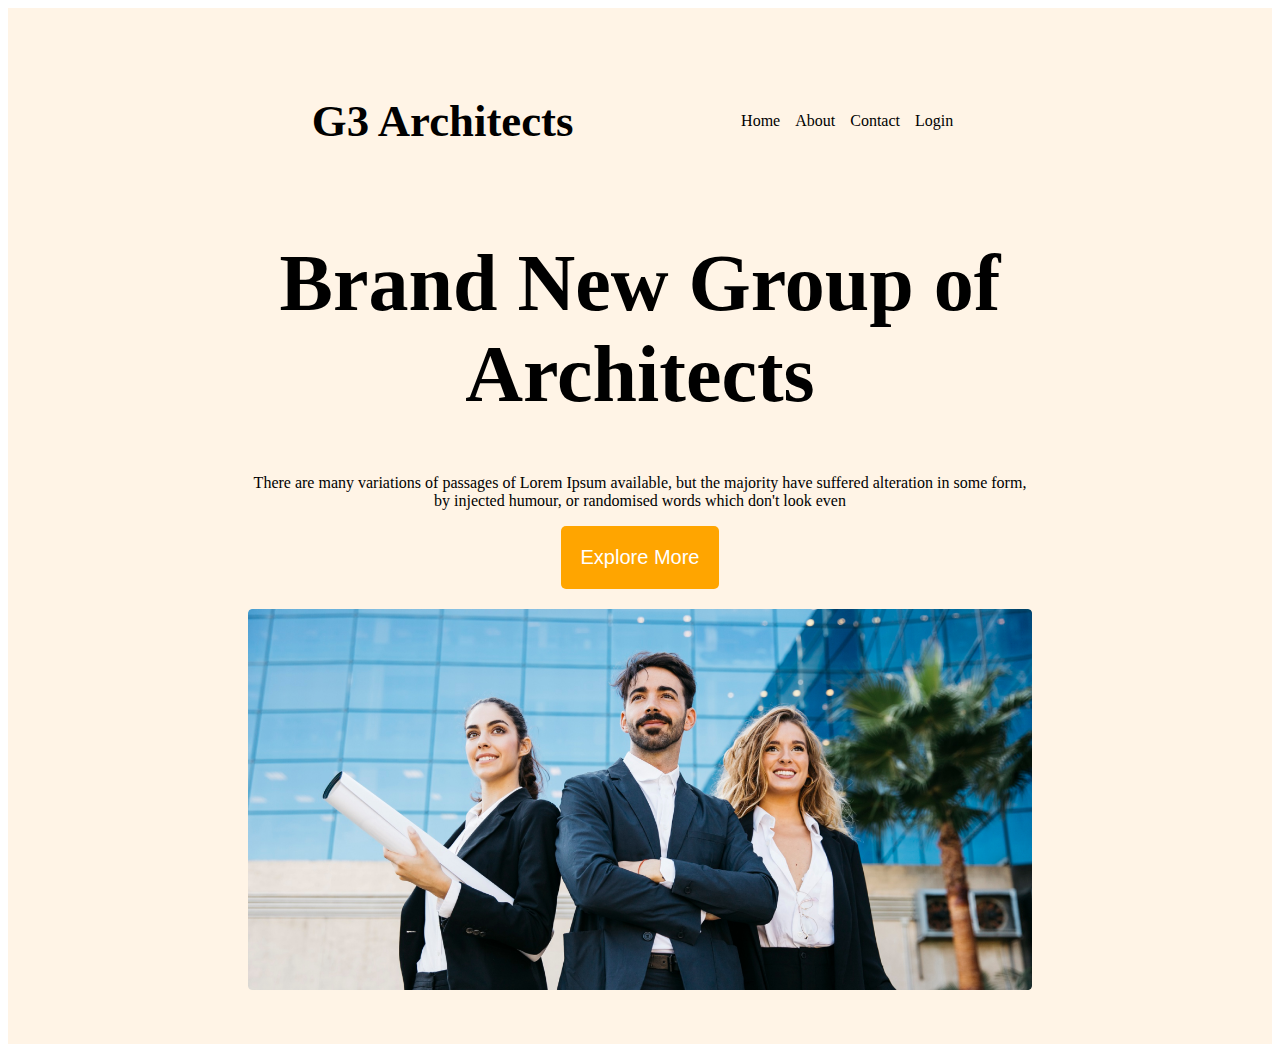
==== index.html @ 6220600b "name change" ====
<!DOCTYPE html>
<html lang="en">

<head>
    <meta charset="UTF-8">
    <meta name="viewport" content="width=device-width, initial-scale=1.0">
    <title>Document</title>
    <link rel="stylesheet" href="architects.css">
</head>

<body>
    <header>
        <nav>
            <div>
                <h2 class="section-title">G3 Architects</h2>
            </div>
            <div>
                <ul>
                    <li><a href="">Home</a></li>
                    <li><a href="">About</a></li>
                    <li><a href="">Contact</a></li>
                    <li><a href="">Login</a></li>
                </ul>
            </div>
        </nav>
        <div class="banner-container">
            <div class="banner-content">
                <div class="banner-title"><h1>Brand New Group of Architects</h1></div>
                <div class="banner-description">
                    <p>There are many variations of passages of Lorem Ipsum available, but the majority have suffered
                        alteration in some form, by injected humour, or randomised words which don't look even</p>
                </div>
                <button class="btn-primary">Explore More</button>
            </div>
            <div class="banner-img"><img src="/images/banner.png" alt=""></div>
        </div>
    </header>
</body>

</html>
---- architects.css ----
header{
    padding: 50px 240px;
    background-color:rgba(255, 144, 14, 0.10);
}
nav{
    display: flex;
    justify-content: space-around;
    align-items: center;
   
}
nav ul{
    display: flex;
    justify-content: space-between;   
}
nav ul li{
    list-style: none;
    margin-right: 15px;
    font-size: 1rem;

}
li>a{
    text-decoration: none;
    color: black;
}
.section-title{
    font-size: 2.8rem;
}
.banner-content{
    max-width: 800px;
    margin: auto;
    text-align: center;
  margin-top: 20px;
}
.banner-title{
    font-size: 2.5rem;
    text-align: center;
}
.banner-description{
    text-align: center;
}
.btn-primary{
    padding: 20px;
    background-color: orange;
    color: white;
    border: none;
    border-radius: 5px;
    font-size: 1.25rem;
}
img{
    width: 100%;
}
.banner-img{
    text-align: center;
    width: 100%;
    margin-top: 20px;
   
}




@media screen and (max-width: 576px) {
    header {
        padding: 20px;
    }

    nav {
        flex-direction: column;
    }
    .banner-img, img{
        width: 90%;
        margin-top: 10px;
       
    }
}

/* tablet or medium devices */
@media screen and (min-width:576px) and (max-width: 960px) {
    header {
        padding: 50px;
    }

    nav {
        flex-direction: column;
    }
}
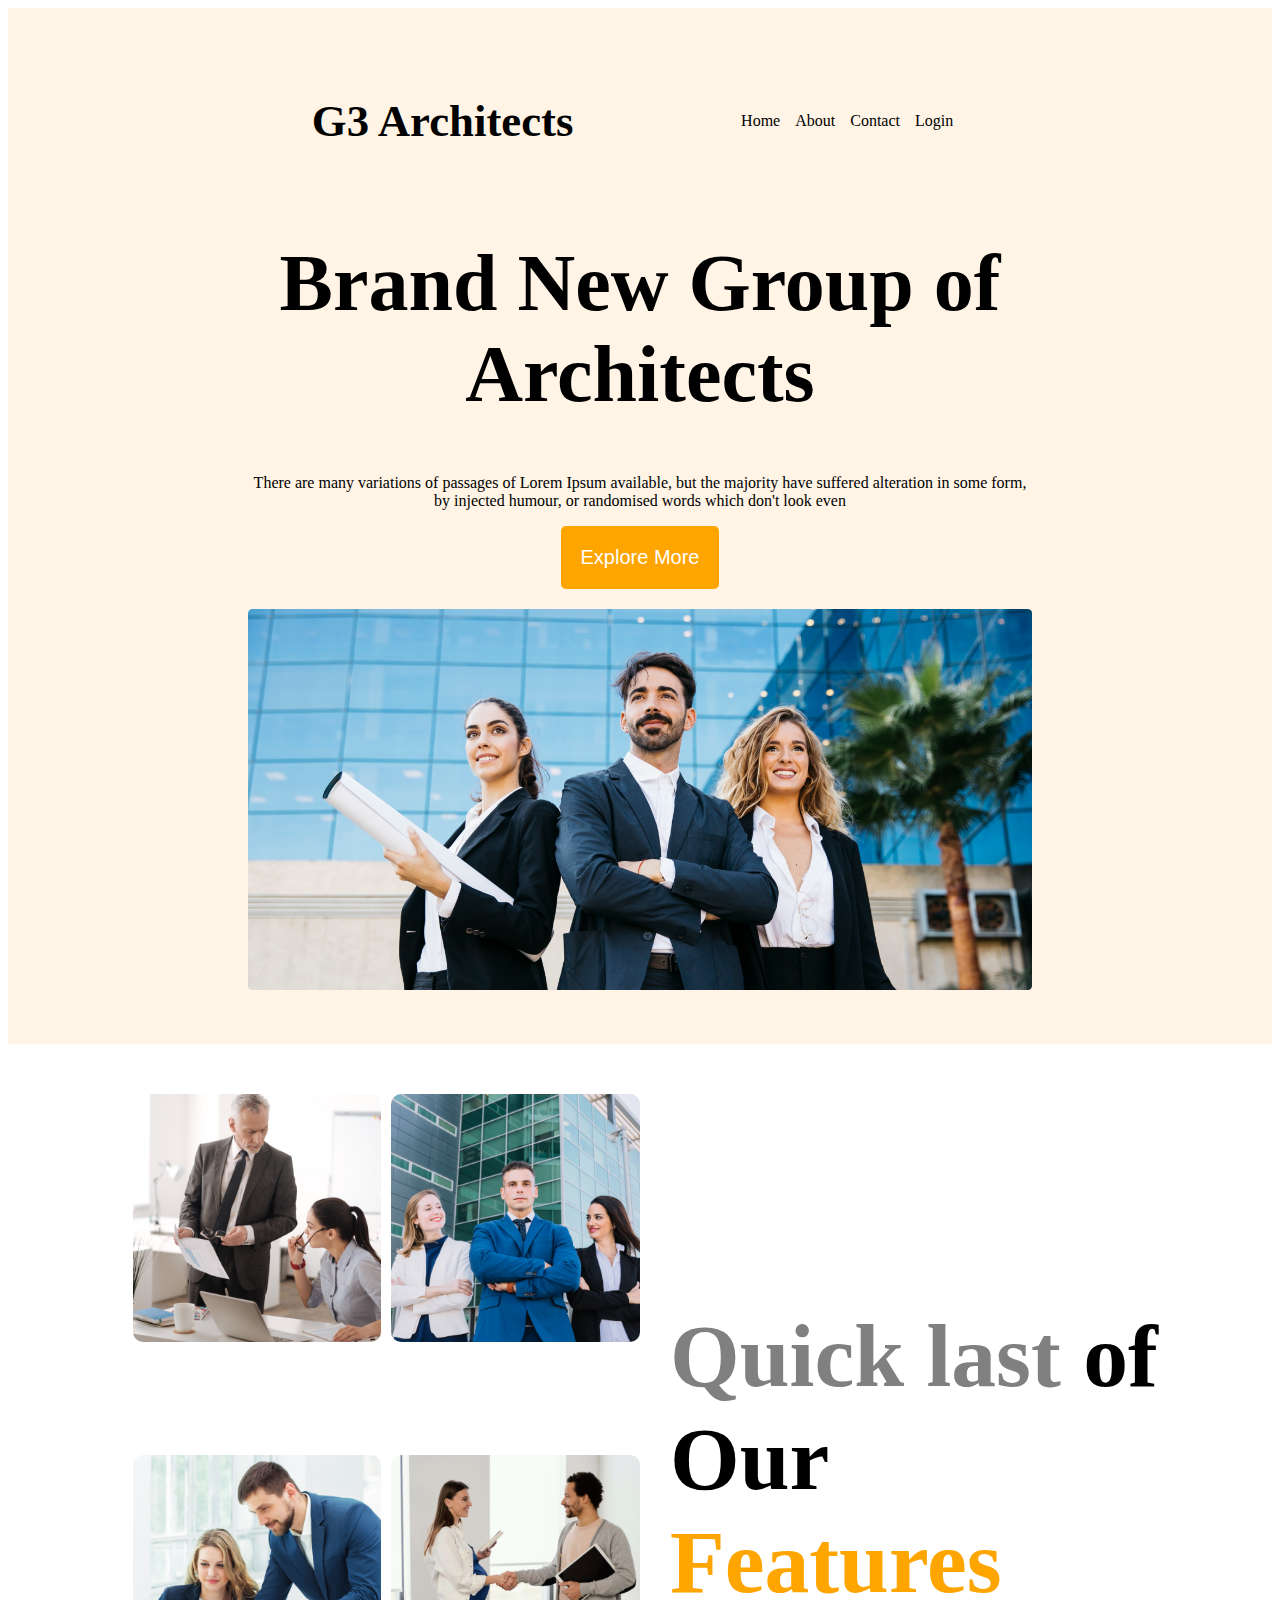
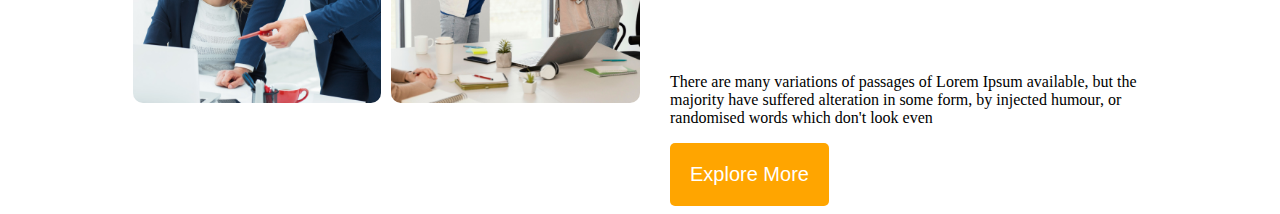
==== commit 99f00401: "section2 done" ====
--- a/index.html
+++ b/index.html
@@ -27,7 +27,7 @@
             <div class="banner-content">
                 <div class="banner-title"><h1>Brand New Group of Architects</h1></div>
                 <div class="banner-description">
-                    <p>There are many variations of passages of Lorem Ipsum available, but the majority have suffered
+                    <p class="terms-description">There are many variations of passages of Lorem Ipsum available, but the majority have suffered
                         alteration in some form, by injected humour, or randomised words which don't look even</p>
                 </div>
                 <button class="btn-primary">Explore More</button>
@@ -35,6 +35,25 @@
             <div class="banner-img"><img src="/images/banner.png" alt=""></div>
         </div>
     </header>
+    <main>
+        <!-- section-1 Terms Section -->
+        <section>
+<div class="terms-container">
+    <div class="image-containe">
+        <img src="/images/team1.png" alt="">
+        <img src="/images/team2.png" alt="">
+        <img src="/images/team3.png" alt="">
+        <img src="/images/team4.png" alt="">
+    </div>
+    <div class="terms">
+        <div class="terms-title"><h1><span class="quick">Quick last </span>of Our <span class="features">Features</span></h1></div>
+        <div class="terms-description"><p>There are many variations of passages of Lorem Ipsum available, but the majority have suffered
+            alteration in some form, by injected humour, or randomised words which don't look even</p></div>
+            <button class="btn-primary">Explore More</button>
+    </div>
+</div>
+        </section>
+    </main>
 </body>
 
 </html>--- a/architects.css
+++ b/architects.css
@@ -1,6 +1,7 @@
 header{
     padding: 50px 240px;
     background-color:rgba(255, 144, 14, 0.10);
+    margin-bottom: 50px;
 }
 nav{
     display: flex;
@@ -55,7 +56,42 @@
     margin-top: 20px;
    
 }
+/* 1st section */
+.terms-container{
+    display: flex;
+    margin: auto;
+    width: 85%;  
+}
+.terms-container>div{
+    width: 50%;
+}
+.terms-description{
+    font-size: 1rem;
+}
+.terms{
+  padding: 150px 0px 0px 30px ;
+  
+}
+.terms-title{
+    font-size: 2.8rem;
+}
+.quick{
+    color: gray;
+}
+.features{
+    color: orange;
+}
+.image-containe{
+    display: grid;
+    gap: 10px;
+    grid-template-columns: repeat(2,1fr);    
+    margin-left: 30px;
+}
 
+.image-containe img{
+    /* width: 80%; */
+    border-radius: 10px;
+}
 
 
 
@@ -69,11 +105,23 @@
     }
     .banner-img, img{
         width: 90%;
-        margin-top: 10px;
-       
+        margin-top: 10px;      
     }
+    .terms-container{
+        flex-direction: column;
+        width: 100%;  
+    }
+    .image-containe{
+        grid-template-columns: repeat(1,1fr);    
+        margin-left: 0px;
+    }
+    .image-containe img{
+        width: 100%;
 }
-
+.terms-container>div{
+    width: 100%;
+}
+}
 /* tablet or medium devices */
 @media screen and (min-width:576px) and (max-width: 960px) {
     header {
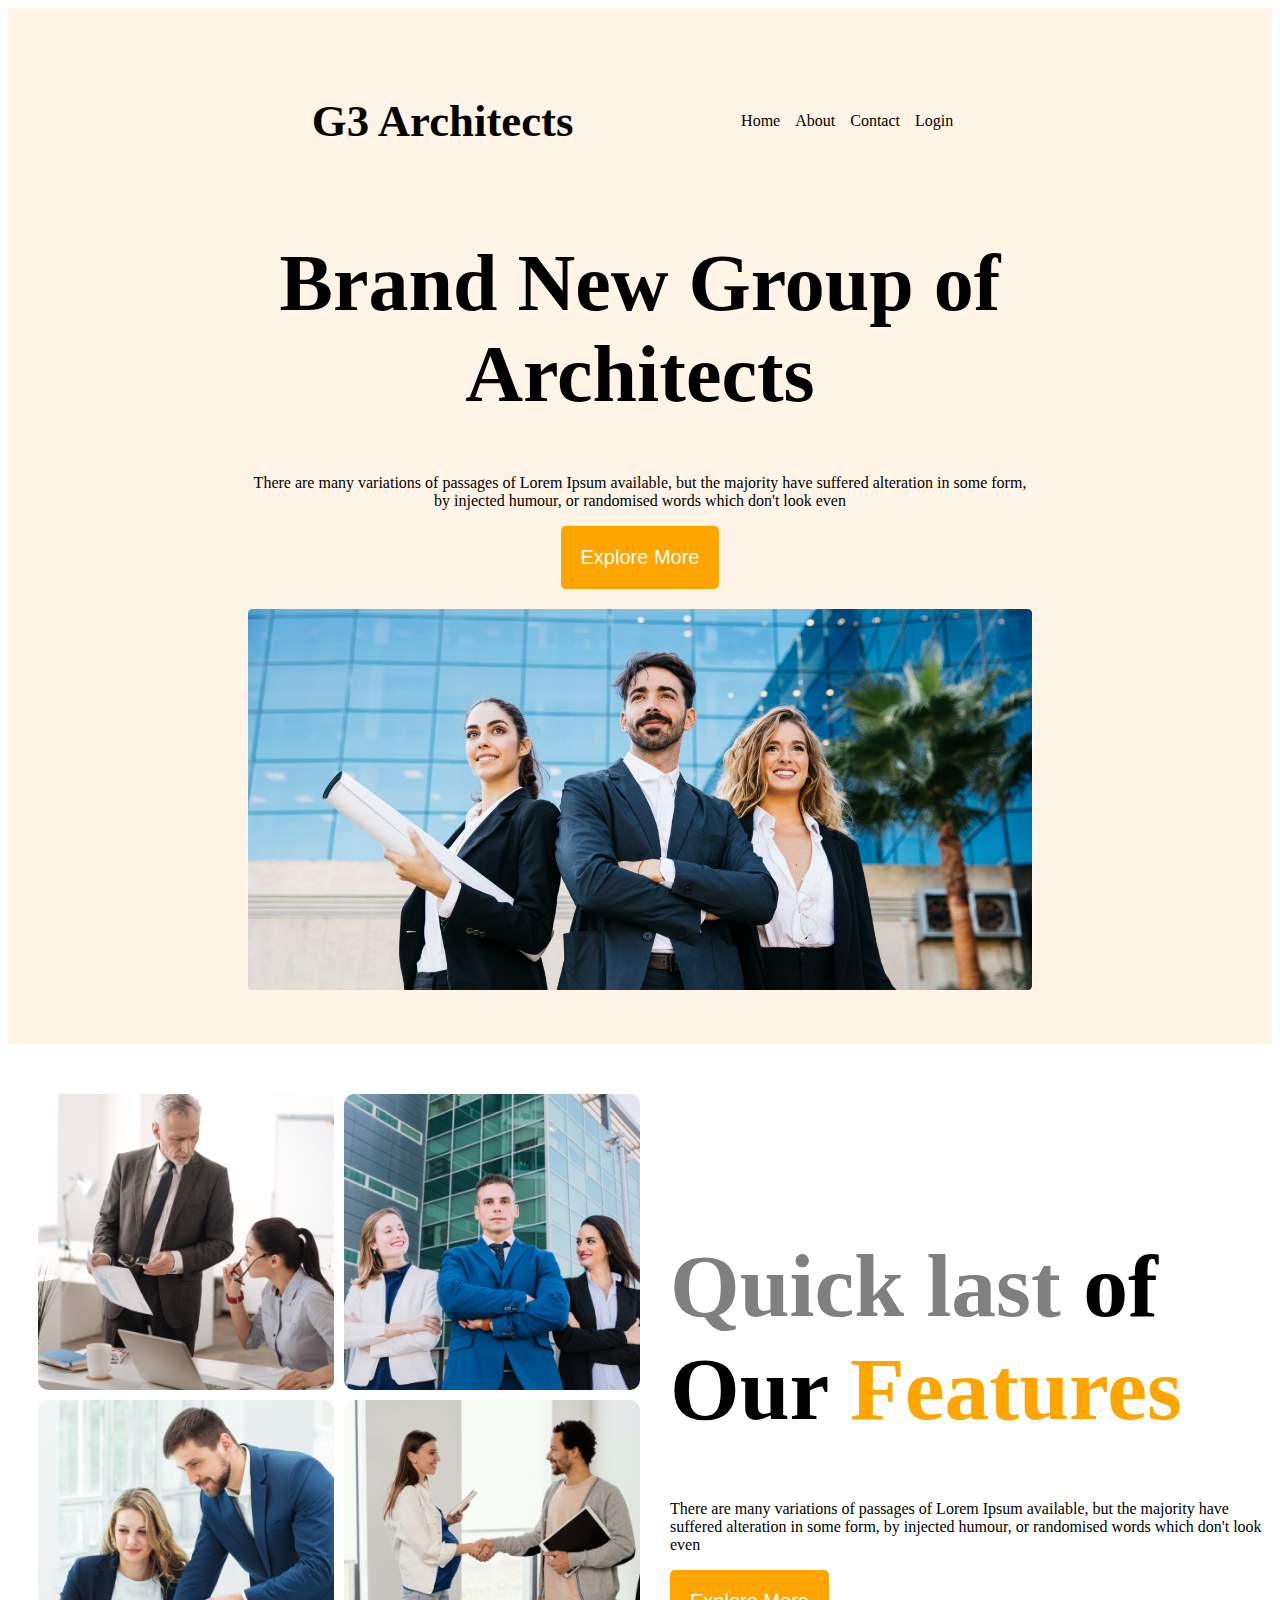
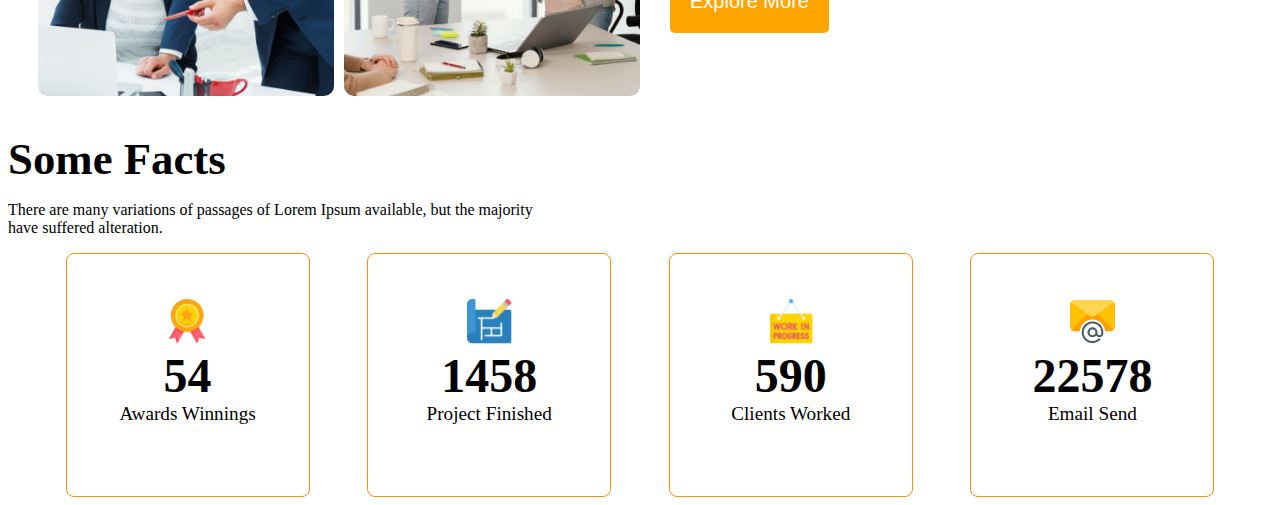
==== commit 945cc3a9: "section 4 done" ====
--- a/index.html
+++ b/index.html
@@ -25,33 +25,71 @@
         </nav>
         <div class="banner-container">
             <div class="banner-content">
-                <div class="banner-title"><h1>Brand New Group of Architects</h1></div>
+                <div class="banner-title">
+                    <h1>Brand New Group of Architects</h1>
+                </div>
                 <div class="banner-description">
-                    <p class="terms-description">There are many variations of passages of Lorem Ipsum available, but the majority have suffered
+                    <p class="terms-description">There are many variations of passages of Lorem Ipsum available, but the
+                        majority have suffered
                         alteration in some form, by injected humour, or randomised words which don't look even</p>
                 </div>
                 <button class="btn-primary">Explore More</button>
             </div>
-            <div class="banner-img"><img src="/images/banner.png" alt=""></div>
+            <div class="banner-img"><img src="images/banner.png" alt=""></div>
         </div>
     </header>
     <main>
         <!-- section-1 Terms Section -->
         <section>
-<div class="terms-container">
-    <div class="image-containe">
-        <img src="/images/team1.png" alt="">
-        <img src="/images/team2.png" alt="">
-        <img src="/images/team3.png" alt="">
-        <img src="/images/team4.png" alt="">
-    </div>
-    <div class="terms">
-        <div class="terms-title"><h1><span class="quick">Quick last </span>of Our <span class="features">Features</span></h1></div>
-        <div class="terms-description"><p>There are many variations of passages of Lorem Ipsum available, but the majority have suffered
-            alteration in some form, by injected humour, or randomised words which don't look even</p></div>
-            <button class="btn-primary">Explore More</button>
-    </div>
-</div>
+            <div class="terms-container">
+                <div class="image-containe">
+                    <img src="images/team1.png" alt="">
+                    <img src="images/team2.png" alt="">
+                    <img src="images/team3.png" alt="">
+                    <img src="images/team4.png" alt="">
+                </div>
+                <div class="terms">
+                    <div class="terms-title">
+                        <h1><span class="quick">Quick last </span>of Our <span class="features">Features</span></h1>
+                    </div>
+                    <div class="terms-description">
+                        <p>There are many variations of passages of Lorem Ipsum available, but the majority have
+                            suffered
+                            alteration in some form, by injected humour, or randomised words which don't look even</p>
+                    </div>
+                    <div class="terms-btn"><button class="btn-primary">Explore More</button></div>
+                </div>
+            </div>
+        </section>
+        <!-- section 4 -->
+        <section class="facts">
+            <h2 class="section-title">Some Facts</h2>
+            <p class="terms-description">There are many variations of passages of Lorem Ipsum available, but the majority have suffered
+                alteration.</p>
+                <div class="fact-box">
+                    <div class="box">
+                        <img class="icon" src="images/icons/ribon.png" alt="">
+                        <h2 class="status">54</h2>
+                        <p>Awards Winnings</p>
+                    </div>
+                    <div class="box">
+                        <img class="icon" src="images/icons/projects.png" alt="">
+                        <h2 class="status">1458</h2>
+                        <p>Project Finished</p>
+                    </div>
+                    <div class="box">
+                        <img class="icon" src="images/icons/customers.png" alt="">
+                        <h2 class="status">590</h2>
+                        <p>Clients Worked</p>
+                    </div>
+                    <div class="box">
+                        <img class="icon" src="images/icons/email.png" alt="">
+                        <h2 class="status">22578</h2>
+                        <p>Email Send</p>
+                    </div>
+                   
+                </div>
+
         </section>
     </main>
 </body>
--- a/architects.css
+++ b/architects.css
@@ -51,7 +51,8 @@
     width: 100%;
 }
 .banner-img{
-    text-align: center;
+    /* text-align: center; */
+    margin: auto;
     width: 100%;
     margin-top: 20px;
    
@@ -60,7 +61,7 @@
 .terms-container{
     display: flex;
     margin: auto;
-    width: 85%;  
+    width: 100%;  
 }
 .terms-container>div{
     width: 50%;
@@ -69,7 +70,7 @@
     font-size: 1rem;
 }
 .terms{
-  padding: 150px 0px 0px 30px ;
+  padding: 80px 0px 0px 30px;
   
 }
 .terms-title{
@@ -92,7 +93,38 @@
     /* width: 80%; */
     border-radius: 10px;
 }
-
+/* section 4 styles */
+.facts h2{
+    margin-bottom: 0;
+}
+.facts p{
+    max-width: 542px;
+}
+.box{
+height: 242px;
+width: 242px;
+border-radius: 8px;
+border: 1px solid #FF900E;
+text-align: center;
+justify-content: center;
+}
+.fact-box{
+    display: flex;
+    justify-content: space-evenly;
+}
+.box .icon{
+    padding-top: 45px;
+    height: 45.2px;
+    width: 45.2px;
+}
+.status{
+    font-size: 3rem;
+    margin: 0;
+}
+.box p{
+    font-size: 1.2rem;
+    margin: 0;
+}
 
 
 @media screen and (max-width: 576px) {
@@ -112,14 +144,21 @@
         width: 100%;  
     }
     .image-containe{
-        grid-template-columns: repeat(1,1fr);    
+        grid-template-columns: 1fr;    
         margin-left: 0px;
     }
     .image-containe img{
-        width: 100%;
+        width: 90%;
 }
 .terms-container>div{
     width: 100%;
+}
+.terms{
+    padding: 20px 0px;
+    
+  }
+.terms-btn{
+    text-align: center;
 }
 }
 /* tablet or medium devices */
@@ -128,7 +167,21 @@
         padding: 50px;
     }
 
-    nav {
+    nav, .terms-container {
         flex-direction: column;
     }
+    .terms-container>div{
+        width: 100%;
+    }
+    .image-containe{
+        grid-template-columns: repeat(1,1fr);    
+        margin-left: 0px;
+    }
+    .image-containe img{
+        width: 90%;
+        margin: auto;
+}
+.terms-btn{
+    text-align: center;
+}
 }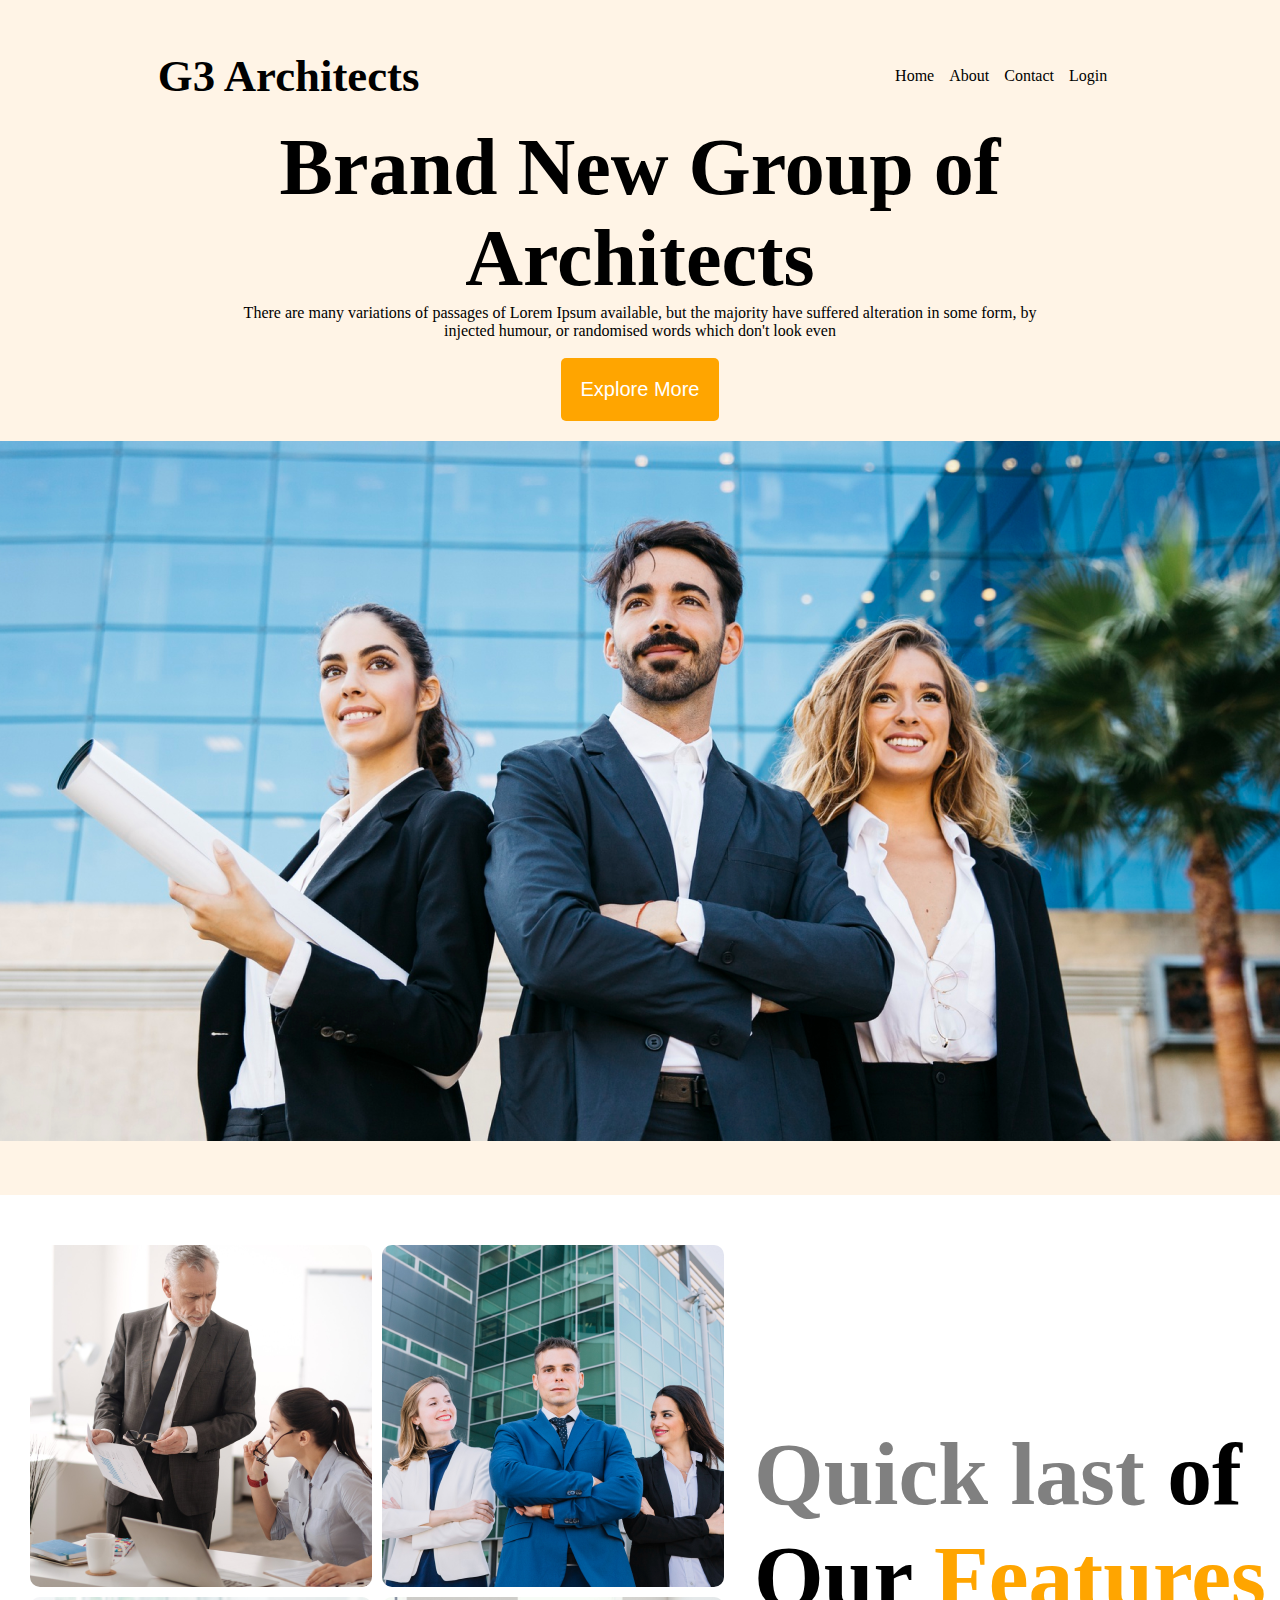
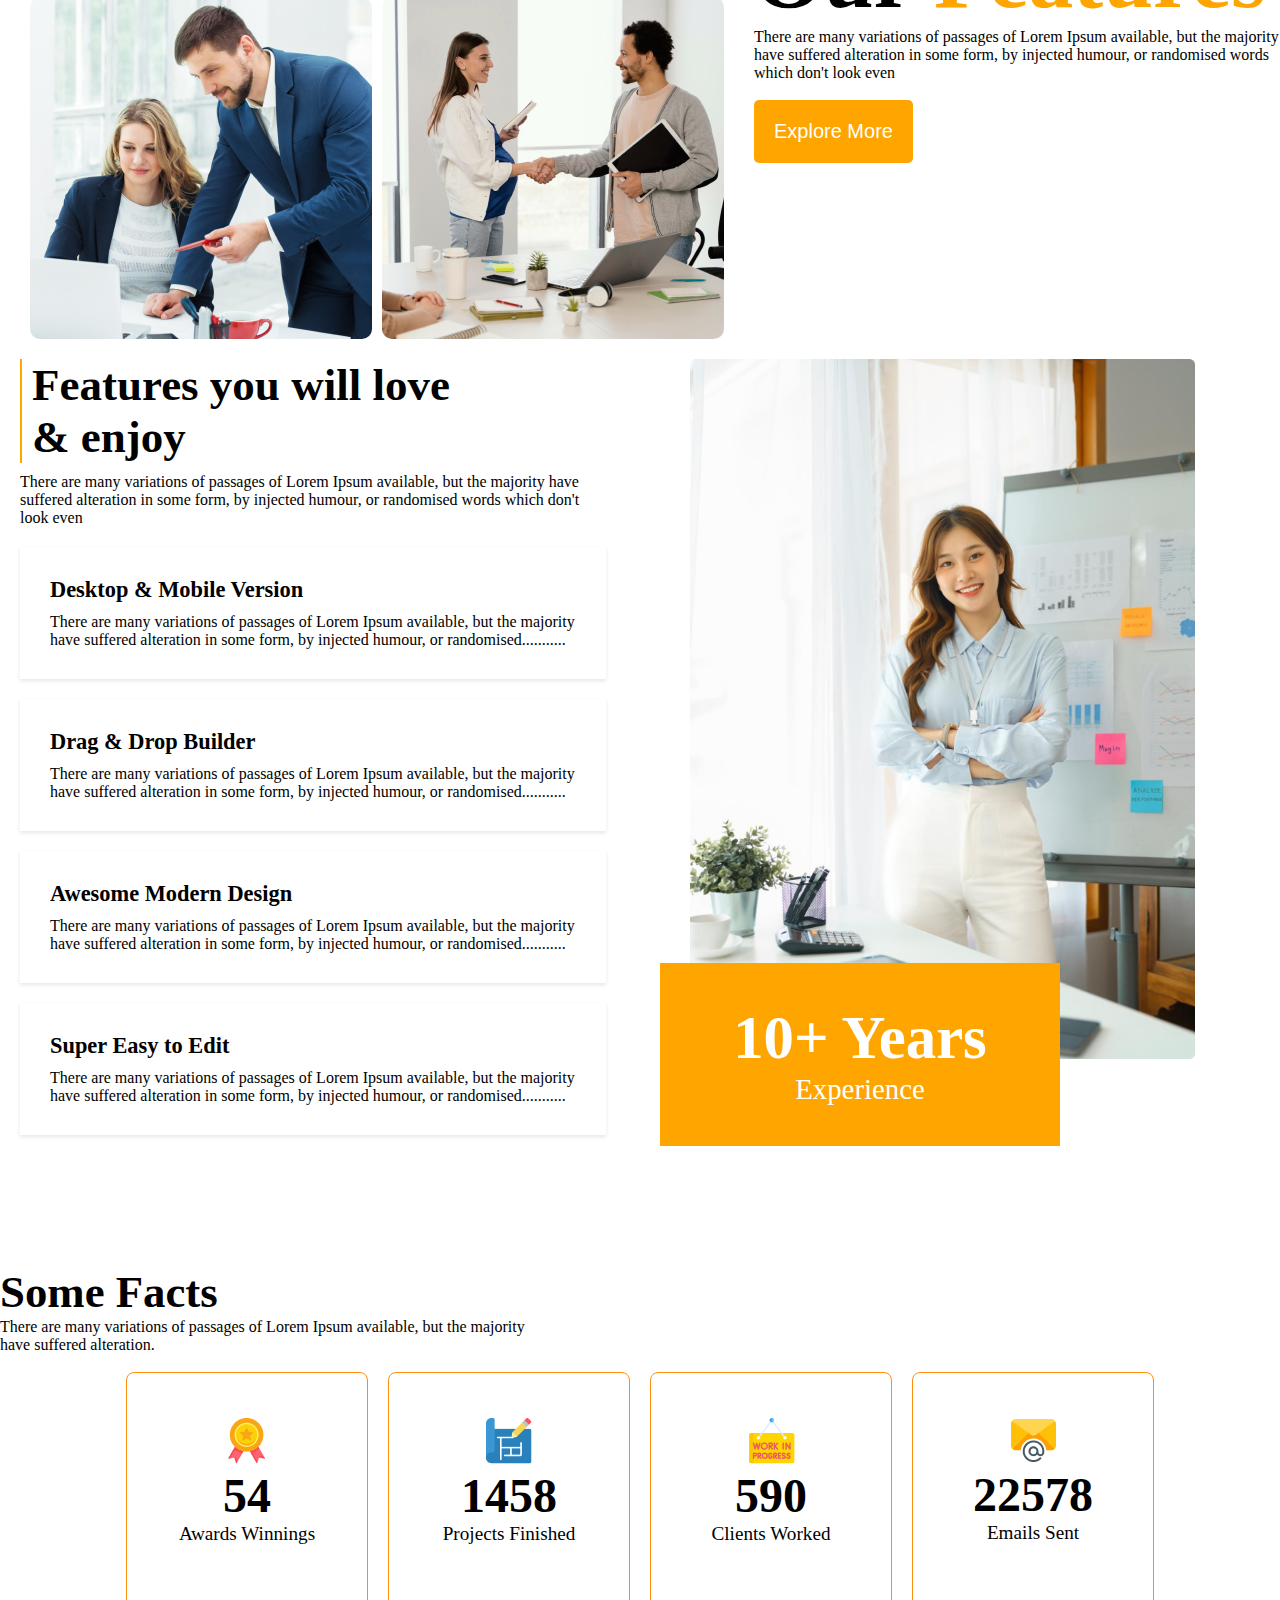
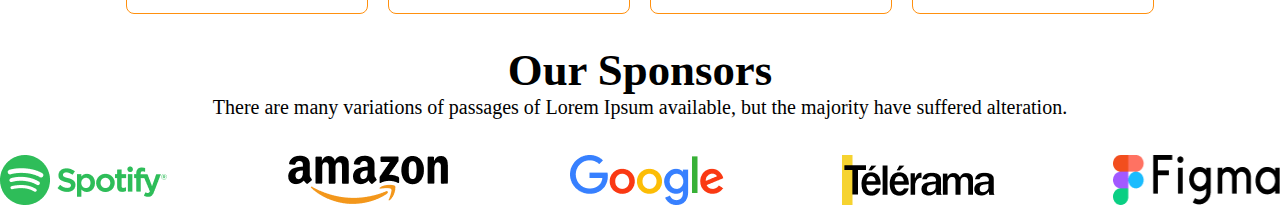
==== commit 8fc16f9b: "resposive update commit" ====
--- a/index.html
+++ b/index.html
@@ -9,89 +9,167 @@
 </head>
 
 <body>
-    <header>
-        <nav>
-            <div>
-                <h2 class="section-title">G3 Architects</h2>
+ <div class="container">
+        <div class="header-container">
+            <nav>
+                <div>
+                    <h2 class="section-title">G3 Architects</h2>
+                </div>
+                <div>
+                    <ul>
+                        <li><a href="">Home</a></li>
+                        <li><a href="">About</a></li>
+                        <li><a href="">Contact</a></li>
+                        <li><a href="">Login</a></li>
+                    </ul>
+                </div>
+            </nav>
+            <div class="banner-container">
+                <div class="banner-content">
+                    <div class="banner-title">
+                        <h1>Brand New Group of Architects</h1>
+                    </div>
+                    <div class="banner-description">
+                        <p class="terms-description">There are many variations of passages of Lorem Ipsum available, but the
+                            majority have suffered
+                            alteration in some form, by injected humour, or randomised words which don't look even</p>
+                    </div>
+                    <br><button class="btn-primary">Explore More</button>
+                </div>
+                <div class="banner-img"><img src="images/banner.png" alt=""></div>
             </div>
-            <div>
-                <ul>
-                    <li><a href="">Home</a></li>
-                    <li><a href="">About</a></li>
-                    <li><a href="">Contact</a></li>
-                    <li><a href="">Login</a></li>
-                </ul>
-            </div>
-        </nav>
-        <div class="banner-container">
-            <div class="banner-content">
-                <div class="banner-title">
-                    <h1>Brand New Group of Architects</h1>
-                </div>
-                <div class="banner-description">
-                    <p class="terms-description">There are many variations of passages of Lorem Ipsum available, but the
-                        majority have suffered
-                        alteration in some form, by injected humour, or randomised words which don't look even</p>
-                </div>
-                <button class="btn-primary">Explore More</button>
-            </div>
-            <div class="banner-img"><img src="images/banner.png" alt=""></div>
         </div>
-    </header>
     <main>
-        <!-- section-1 Terms Section -->
+        <!-- section-1 Tems Section -->
         <section>
-            <div class="terms-container">
-                <div class="image-containe">
+            <div class="tems-container">
+                <div class="image-container">
                     <img src="images/team1.png" alt="">
                     <img src="images/team2.png" alt="">
                     <img src="images/team3.png" alt="">
                     <img src="images/team4.png" alt="">
                 </div>
-                <div class="terms">
-                    <div class="terms-title">
-                        <h1><span class="quick">Quick last </span>of Our <span class="features">Features</span></h1>
+                <div class="tems">
+                    <div>
+                        <div class="tems-title">
+                            <h1><span class="quick">Quick last </span>of Our <span class="features">Features</span></h1>
+                        </div>
+                        <div class="tems-description">
+                            <p>There are many variations of passages of Lorem Ipsum available, but the majority have
+                                suffered
+                                alteration in some form, by injected humour, or randomised words which don't look even</p>
+                        </div>
+                        <br><div class="tems-btn"><button class="btn-primary">Explore More</button></div>
                     </div>
-                    <div class="terms-description">
-                        <p>There are many variations of passages of Lorem Ipsum available, but the majority have
-                            suffered
-                            alteration in some form, by injected humour, or randomised words which don't look even</p>
-                    </div>
-                    <div class="terms-btn"><button class="btn-primary">Explore More</button></div>
+                    
                 </div>
             </div>
         </section>
-        <!-- section 4 -->
+
+        <!-- section 2 -->
+        <section>
+            <div class="section2-container">
+                <div class="left-div">
+                    <div class="left-div-title">Features you will love & enjoy</div>
+                    <div class="left-div-description">There are many variations of passages of Lorem Ipsum available, but the
+                        majority have suffered alteration in some form, by injected humour, or randomised words
+                        which don't look even</div>
+
+                    <div class="card">
+                        <div class="card-title">Desktop & Mobile Version</div>
+                        <div class="card-description">There are many variations of passages of Lorem Ipsum
+                            available, but the majority have suffered alteration in some form, by injected humour,
+                            or randomised...........</div>
+                    </div>
+
+                    <div class="card">
+                        <div class="card-title">Drag & Drop Builder</div>
+                        <div class="card-description">There are many variations of passages of Lorem Ipsum available, but the majority have suffered alteration in some form, by injected humour, or randomised...........</div>
+                    </div>
+
+                    <div class="card">
+                        <div class="card-title">Awesome Modern Design</div>
+                        <div class="card-description">There are many variations of passages of Lorem Ipsum available, but the majority have suffered alteration in some form, by injected humour, or randomised...........</div>
+                    </div>
+
+                    <div class="card">
+                        <div class="card-title">Super Easy to Edit</div>
+                        <div class="card-description">There are many variations of passages of Lorem Ipsum available, but the majority have suffered alteration in some form, by injected humour, or randomised...........</div>
+                    </div>
+                </div>
+
+                <div class="right-div">
+                    <img class="section2-image" src="images/architect.png" alt="Image">
+
+                    <div class="experience-card">
+                        <div class="experience-card-title">10+ Years</div>
+                        <div class="experience-card-description">Experience</div>
+                    </div>
+                </div>
+           </div>
+        </section>
+
+
+        <!-- section 3 -->
         <section class="facts">
             <h2 class="section-title">Some Facts</h2>
-            <p class="terms-description">There are many variations of passages of Lorem Ipsum available, but the majority have suffered
-                alteration.</p>
+
+            <p class="tems-description">There are many variations of passages of Lorem Ipsum available, but the
+                majority have suffered
+                alteration.</p> <br>
+
+            <div class="facts-box-container">
                 <div class="fact-box">
                     <div class="box">
-                        <img class="icon" src="images/icons/ribon.png" alt="">
+                        <img class="icon" src="/images/icons/ribon.png" alt="">
                         <h2 class="status">54</h2>
                         <p>Awards Winnings</p>
                     </div>
+    
                     <div class="box">
-                        <img class="icon" src="images/icons/projects.png" alt="">
+                        <img class="icon" src="/images/icons/projects.png" alt="">
                         <h2 class="status">1458</h2>
-                        <p>Project Finished</p>
+                        <p>Projects Finished</p>
                     </div>
+    
                     <div class="box">
-                        <img class="icon" src="images/icons/customers.png" alt="">
+                        <img class="icon" src="/images/icons/customers.png" alt="">
                         <h2 class="status">590</h2>
                         <p>Clients Worked</p>
                     </div>
+    
                     <div class="box">
-                        <img class="icon" src="images/icons/email.png" alt="">
+                        <img class="icon" src="/images/icons/email.png" alt="">
                         <h2 class="status">22578</h2>
-                        <p>Email Send</p>
+                        <p>Emails Sent</p>
                     </div>
-                   
+    
                 </div>
+            </div>
 
         </section>
+
+
+        <!-- Section 4 Our Sponsors -->
+        <section>
+            <div class="sponsor-section">
+                <h2 class="sponsor-title">Our Sponsors</h2>
+                <p class="sponsor-description">There are many variations of passages of Lorem Ipsum available, but the
+                    majority have suffered
+                    alteration.</p> <br> <br>
+            </div>
+            <div class="sponsor-img-section">
+                <div class="sponsor-img">
+                    <img class="sponsor" src="images/sponsors/spotify.png" alt="">
+                    <img class="sponsor" src="images/sponsors/amazon.png" alt="">
+                    <img class="sponsor" src="images/sponsors/google.png" alt="">
+                    <img class="sponsor" src="images/sponsors/telerama.png" alt="">
+                    <img class="sponsor" src="images/sponsors/figma.png" alt="">
+                </div>
+            </div>
+        </section>
     </main>
+   </div>
 </body>
 
 </html>--- a/architects.css
+++ b/architects.css
@@ -1,45 +1,19 @@
-header{
-    padding: 50px 240px;
-    background-color:rgba(255, 144, 14, 0.10);
-    margin-bottom: 50px;
-}
-nav{
-    display: flex;
-    justify-content: space-around;
+* {
+    margin: 0;
+    padding: 0;
+    box-sizing: border-box;
+}
+
+/* General Styles */
+.container {
+    display: flex;
+    justify-content: center;
     align-items: center;
-   
-}
-nav ul{
-    display: flex;
-    justify-content: space-between;   
-}
-nav ul li{
-    list-style: none;
-    margin-right: 15px;
-    font-size: 1rem;
-
-}
-li>a{
-    text-decoration: none;
-    color: black;
-}
-.section-title{
-    font-size: 2.8rem;
-}
-.banner-content{
-    max-width: 800px;
-    margin: auto;
-    text-align: center;
-  margin-top: 20px;
-}
-.banner-title{
-    font-size: 2.5rem;
-    text-align: center;
-}
-.banner-description{
-    text-align: center;
-}
-.btn-primary{
+    min-height: 100vh;
+    flex-direction: column;
+}
+/* Shared Styles */
+.btn-primary {
     padding: 20px;
     background-color: orange;
     color: white;
@@ -47,141 +21,350 @@
     border-radius: 5px;
     font-size: 1.25rem;
 }
-img{
-    width: 100%;
-}
-.banner-img{
-    /* text-align: center; */
+.section-title {
+    font-size: 2.8rem;
+}
+.tems-description {
+    font-size: 1rem;
+}
+
+/* Header Styles */
+.header-container {
+    padding: 50px 240px;
+    background-color: rgba(255, 144, 14, 0.10);
+    margin-bottom: 50px;
+}
+
+nav {
+    display: flex;
+    justify-content: space-around;
+    align-items: center;
+}
+
+nav ul {
+    display: flex;
+    justify-content: space-between;
+}
+
+nav ul li {
+    list-style: none;
+    margin-right: 15px;
+    font-size: 1rem;
+}
+
+li>a {
+    text-decoration: none;
+    color: black;
+}
+
+.banner-content {
+    max-width: 800px;
     margin: auto;
-    width: 100%;
+    text-align: center;
     margin-top: 20px;
-   
-}
-/* 1st section */
-.terms-container{
-    display: flex;
+}
+
+.banner-title {
+    font-size: 2.5rem;
+    text-align: center;
+}
+
+.banner-description {
+    text-align: center;
+}
+
+/* img {
+    width: 100%;
+} */
+
+.banner-img {
     margin: auto;
-    width: 100%;  
-}
-.terms-container>div{
-    width: 50%;
-}
-.terms-description{
-    font-size: 1rem;
-}
-.terms{
-  padding: 80px 0px 0px 30px;
-  
-}
-.terms-title{
-    font-size: 2.8rem;
-}
-.quick{
-    color: gray;
-}
-.features{
-    color: orange;
-}
-.image-containe{
+    width: 100%;
+    margin-top: 20px;
+}
+
+.tems-container {
+    display: flex;
+    margin: auto;
+    width: 100%;
+    height: auto;
+    justify-content: center;
+}
+.tems{
+    display: flex;
+    align-items: center;
+}
+
+.image-container {
     display: grid;
     gap: 10px;
-    grid-template-columns: repeat(2,1fr);    
+    grid-template-columns: repeat(2, 1fr);
     margin-left: 30px;
 }
 
-.image-containe img{
-    /* width: 80%; */
+.image-container img {
     border-radius: 10px;
 }
-/* section 4 styles */
-.facts h2{
+
+.tems {
+    padding-left: 30px;
+}
+
+.tems-title {
+    font-size: 2.8rem;
+}
+
+.quick {
+    color: gray;
+}
+
+.features {
+    color: orange;
+}
+
+/* Section 2 Styles start */
+
+.section2-container {
+    display: flex;
+    width: 100%;
+}
+
+.left-div {
+    flex: 1;
+    padding: 20px;
+    width: 100%;
+}
+
+.right-div {
+    flex: 1;
+    padding: 20px;
+    width: 100%;
+}
+
+.left-div-title {
+    font-size: 45px;
+    font-weight: bold;
+    margin-bottom: 10px;
+    max-width: 468px;
+    border-left: 2px solid orange;
+    padding-left: 10px;
+}
+
+.left-div-description {
+    font-size: 16px;
+    margin-bottom: 20px;
+    max-width: 586px;
+}
+
+.card {
+    background-color: #fff;
+    padding: 30px;
+    margin-bottom: 20px;
+    box-shadow: 0 2px 4px rgba(0, 0, 0, 0.1);
+    max-width: 586px;
+    max-height: 171px;
+}
+
+.card-title {
+    font-size: 1.4rem;
+    font-weight: bold;
+    margin-bottom: 10px;
+}
+
+.card-description {
+    font-size: 1rem;
+}
+
+.experience-card {
+    background-color: orange;
+    color: #fff;
+    max-width: 400px;
+    max-height: 240px;
+    padding: 40px 38px;
+    text-align: center;
+    position: relative;
+    top: -100px;
+}
+
+.experience-card-title {
+    font-size: 3.8rem;
+    font-weight: bold;
+}
+
+.experience-card-description {
+    font-size: 1.8rem;
+}
+
+.section2-image {
+    max-width: 708px;
+    max-height: 700px;
+    margin-left: 30px;
+}
+/* Section styles 2 End */
+
+/* Section 3 Styles Start */
+
+.facts h2 {
     margin-bottom: 0;
 }
-.facts p{
+
+.facts p {
     max-width: 542px;
 }
-.box{
-height: 242px;
-width: 242px;
-border-radius: 8px;
-border: 1px solid #FF900E;
-text-align: center;
-justify-content: center;
-}
-.fact-box{
-    display: flex;
-    justify-content: space-evenly;
-}
-.box .icon{
-    padding-top: 45px;
-    height: 45.2px;
-    width: 45.2px;
-}
-.status{
+.fact-box {
+    display: flex;
+    gap: 20px;
+}
+
+.box {
+    height: 242px;
+    width: 242px;
+    border-radius: 8px;
+    border: 1px solid #FF900E;
+    text-align: center;
+     padding-top: 45px;
+   
+}
+
+.status {
     font-size: 3rem;
     margin: 0;
 }
-.box p{
+
+.box p {
     font-size: 1.2rem;
     margin: 0;
 }
-
+.facts-box-container{
+    display: flex;
+    justify-content: center;
+    margin-bottom: 30px;
+}
+/* Section $ styles start */
+.sponsor-section {
+    text-align: center;
+}
+
+.sponsor-title {
+    font-size: 2.8rem;
+    margin-bottom: 0;
+}
+
+.sponsor-description {
+    font-size: 1.25rem;
+}
+
+.sponsor-img {
+    display: flex;
+    justify-content: space-between;
+    gap: 50px;
+}
+
+.sponsor {
+    max-width: 167px;
+}
+
+.hide{
+    display: none;
+}
 
 @media screen and (max-width: 576px) {
-    header {
-        padding: 20px;
-    }
-
-    nav {
+    .header-container {
+        padding: 0;
+    }
+
+    nav,
+    .section2-container,
+    .tems-container,
+    .fact-box,
+    .sponsor-img {
         flex-direction: column;
-    }
-    .banner-img, img{
+    
+    }
+    .card {
+        padding: 10px;
+    }
+   
+  
+.icon{
+    max-width: 45px;
+    max-height: 45px;
+}
+    .sponsor-img-section {
+        display: flex;
+        justify-content: center;
+    }
+
+    .banner-img,
+    img {
+        width: 100%;
+        margin-top: 10px;
+    }
+
+
+    .image-container {
+        grid-template-columns: 1fr;
+        margin-left: 0px;
+    }
+
+    .image-container img {
+        width: auto;
+        padding: 0px 5px;
+    }
+
+    
+
+    .tems {
+      display: flex;
+      align-items: center;
+    }
+
+    .tems-btn {
+        text-align: center;
+    }
+
+    .fact-box {
+        gap: 20px;
+        padding-left: 30px;
+    }
+
+    .section {
+        flex-direction: column;
         width: 90%;
-        margin-top: 10px;      
-    }
-    .terms-container{
+    }
+}
+
+/* Tablet or Medium Devices */
+@media screen and (min-width: 576px) and (max-width: 960px) {
+    .header-container {
+        padding: 50px;
+    }
+
+    nav,
+    .tems-container,
+    .section2-container,
+    .sponsor-img {
         flex-direction: column;
-        width: 100%;  
-    }
-    .image-containe{
-        grid-template-columns: 1fr;    
+    }
+
+    .tems-container>div {
+        width: 100%;
+    }
+
+    .image-container {
+        grid-template-columns: repeat(1, 1fr);
         margin-left: 0px;
     }
-    .image-containe img{
-        width: 90%;
-}
-.terms-container>div{
-    width: 100%;
-}
-.terms{
-    padding: 20px 0px;
-    
-  }
-.terms-btn{
-    text-align: center;
-}
-}
-/* tablet or medium devices */
-@media screen and (min-width:576px) and (max-width: 960px) {
-    header {
-        padding: 50px;
-    }
-
-    nav, .terms-container {
-        flex-direction: column;
-    }
-    .terms-container>div{
-        width: 100%;
-    }
-    .image-containe{
-        grid-template-columns: repeat(1,1fr);    
-        margin-left: 0px;
-    }
-    .image-containe img{
-        width: 90%;
-        margin: auto;
-}
-.terms-btn{
-    text-align: center;
-}
+
+    .image-container img {
+    width: 90%;
+    margin: auto;
+    }
+    .tems-btn {
+        text-align: center;
+    }
+    .sponsor-img-section {
+        display: flex;
+        justify-content: center;
+    }
 }